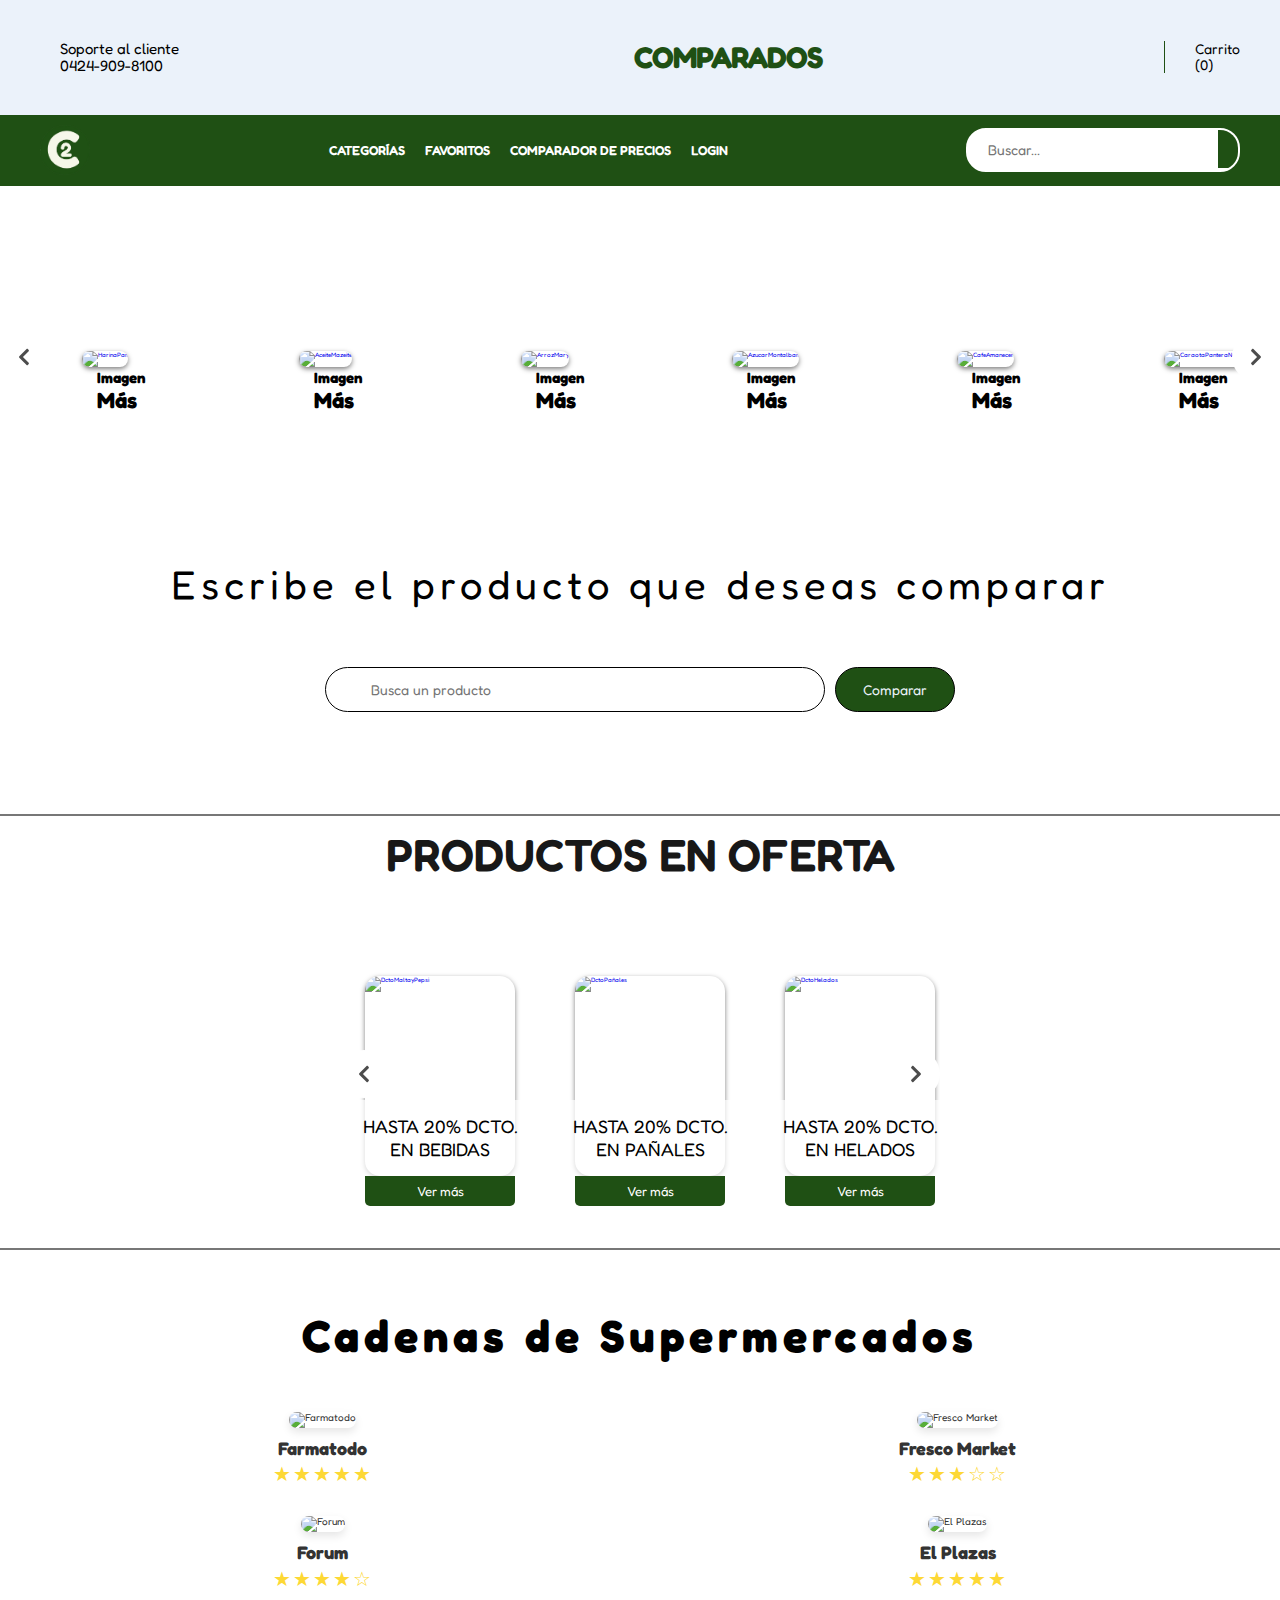
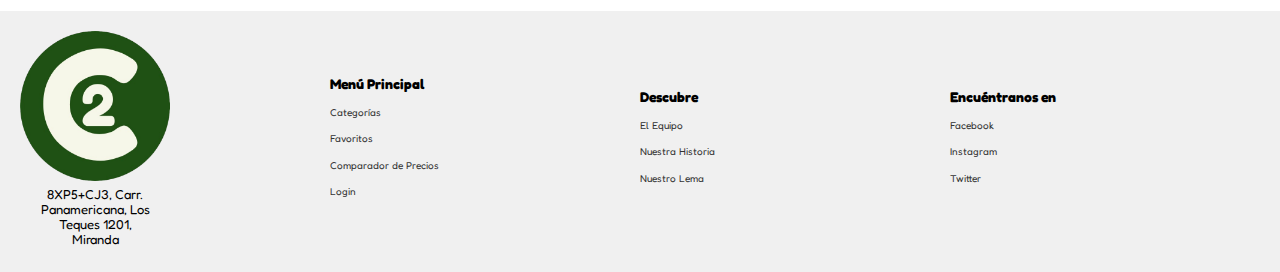
==== index.html @ 95de7a59 "Logo Url" ====
<!DOCTYPE html>
<html lang="es">
<head>
    <meta charset="UTF-8">
    <meta http-equiv="X-UA-Compatible" content="IE=edge">
    <meta name="viewport" content="width=device-width, initial-scale=1.0">
    <link rel="shortcut icon" href="./src/img/CLogo.png" type="image/x-icon">
    <link rel="stylesheet" href="./src/css/normalize.css">
    <link rel="stylesheet" href="./src/css/styles1.css">
    <title>COMPARADOS</title>
</head>
<body>
  <header>
    <div class="container-hero">
        <div class="container hero">
            <div class="customer-support">
                <i class="fa-solid fa-headset"></i>
                <div class="content-customer-support">
                    <span class="text">Soporte al cliente</span>
                    <span class="number">0424-909-8100</span>
                </div>
            </div>
            <div class="container-logo">
            <!--<figure class="container-logo">
                    <figure class="logo_container">
                        <a href="#">
                            <img class="logo" src="../img/CLogo.png" alt="Logo comparados">
                        </a> -->
                <h1 class="logo"><a href="./index.html">COMPARADOS</a></h1>
            </div>
            <div class="container-user">
                <i class="fa-solid fa-user"></i>
                <i class="fa-solid fa-basket-shopping"></i>
                <div class="content-shopping-cart">
                    <span class="text">Carrito</span>
                    <span class="number">(0)</span>
                </div>

            </div>
        </div>
    </div>

    <div class="container-navbar">
        <nav class="navbar container">
            <i class="fa-solid fa-bars"></i>
            <figure class="container-logo">
                <a href="#">
                    <img class="logo" src="./src/img/CLogo.png" alt="Logo comparados">
                </a>
            </figure>
            <ul class="menu">
                
                <li><a href="#">Categorías</a></li>
                <li><a href="#">Favoritos</a></li>
                <li><a href="./src/html/comparar.html">Comparador de Precios</a></li>
                <li><a href="./src/html/form.html">Login</a></li>
            </ul>

            <form class="search-form">
                <input type="search" placeholder="Buscar..." />
                <button class="btn-search">
                    <i class="fa-solid fa-magnifying-glass"></i>
                </button>
            </form>
        </nav>
    </div>
  </header>
  <!--CARRUSEL-->
  <section class="banner">
    <div class="carousel">
        <br>
            <br>
            <br>
        <div class="carrusel-list" id="carrusel-list">
            <button class="carrusel-arrow carrusel-prev" id="button-prev" data-button="button-prev"
                onclick="app.processingButton(event)">
                <svg aria-hidden="true" focusable="false" data-prefix="fas" data-icon="chevron-left"
                    class="svg-inline--fa fa-chevron-left fa-w-10" role="img" xmlns="http://www.w3.org/2000/svg"
                    viewBox="0 0 320 512">
                    <path fill="currentColor"
                        d="M34.52 239.03L228.87 44.69c9.37-9.37 24.57-9.37 33.94 0l22.67 22.67c9.36 9.36 9.37 24.52.04 33.9L131.49 256l154.02 154.75c9.34 9.38 9.32 24.54-.04 33.9l-22.67 22.67c-9.37 9.37-24.57 9.37-33.94 0L34.52 272.97c-9.37-9.37-9.37-24.57 0-33.94z">
                    </path>
                </svg>
            </button>
            <div class="carrusel-track" id="track">
<!--1-->
                <div class="carrusel">
                    <div>
                        <a href="/">
                            <h4><small> Imagen</small>Más</h4>
                            <picture>
                                <img class="Imagen" src="./src/img/HarinaPan.png" alt="HarinaPan">
                            </picture>
                        </a>
                    </div>
                </div>
<!--2-->
                <div class="carrusel">
                    <div>
                        <a href="/">
                            <h4><small> Imagen</small>Más</h4>
                            <picture>
                                <img class="Imagen" src="/src/img/AceiteMazeite.jpg" alt="AceiteMazeite">
                            </picture>
                        </a>
                    </div>
                </div>
<!--3-->
                <div class="carrusel">
                    <div>
                        <a href="/">
                            <h4><small> Imagen</small>Más</h4>
                            <picture>
                                <img class="Imagen" src="/src/img/ArrozMary.png" alt="ArrozMary">
                            </picture>
                        </a>
                    </div>
                </div>
<!--4-->                
                <div class="carrusel">
                    <div>
                        <a href="/">
                            <h4><small> Imagen</small>Más</h4>
                            <picture>
                                <img class="Imagen" src="/src/img/AzucarMontalban.png" alt="AzucarMontalban">
                            </picture>
                        </a>
                    </div>
                </div>
<!--5-->                
                <div class="carrusel">
                    <div>
                        <a href="/">
                            <h4><small> Imagen</small>Más</h4>
                            <picture>
                                <img class="Imagen" src="/src/img/AzucarMontalban.png" alt="CafeAmanecer">
                            </picture>
                        </a>
                    </div>
                </div>
<!--6-->                
                <div class="carrusel">
                    <div>
                        <a href="/">
                            <h4><small> Imagen</small>Más</h4>
                            <picture>
                                <img class="Imagen" src="/src/img/CaraotaPanteraNegra.jpg" alt="CaraotaPanteraNegra">
                            </picture>
                        </a>
                    </div>
                </div>
<!--7-->                
                <div class="carrusel">
                    <div>
                        <a href="/">
                            <h4><small> Imagen</small>Más</h4>
                            <picture>
                                <img class="Imagen" src="/src/img/DiablitosUnderwood.jpg" alt="DiablitosUnderwood">
                            </picture>
                        </a>
                    </div>
                </div>
<!--8-->                
                <div class="carrusel">
                    <div>
                        <a href="/">
                            <h4><small> Imagen</small>Más</h4>
                            <picture>
                                <img class="Imagen" src="/src/img/HarinaTrigoMary.png" alt="HarinaTrigoMary">
                            </picture>
                        </a>
                    </div>
                </div>
<!--9-->                
                <div class="carrusel">
                    <div>
                        <a href="/">
                            <h4><small> Imagen</small>Más</h4>
                            <picture>
                                <img class="Imagen" src="/src/img/JamonEndPlumrose.jpg" alt="JamonEndPlumrose">
                            </picture>
                        </a>
                    </div>
                </div>
<!--10-->                
                <div class="carrusel">
                    <div>
                        <a href="/">
                            <h4><small> Imagen</small>Más</h4>
                            <picture>
                                <img class="Imagen" src="/src/img/KetchupPampero.jpg" alt="KetchupPampero">
                            </picture>
                        </a>
                    </div>
                </div>
<!--11-->                
                <div class="carrusel">
                    <div>
                        <a href="/">
                            <h4><small> Imagen</small>Más</h4>
                            <picture>
                                <img class="Imagen" src="/src/img/MargarinaMavesa.jpg" alt="MargarinaMavesa">
                            </picture>
                        </a>
                    </div>
                </div>
<!--12-->                
                <div class="carrusel">
                    <div>
                        <a href="/">
                            <h4><small> Imagen</small>Más</h4>
                            <picture>
                                <img class="Imagen" src="/src/img/MayonesaKraft.jpg" alt="MayonesaKraft">
                            </picture>
                        </a>
                    </div>
                </div>
<!--13-->                
                <div class="carrusel">
                    <div>
                        <a href="/">
                            <h4><small> Imagen</small>Más</h4>
                            <picture>
                                <img class="Imagen" src="/src/img/MayonesaMavesa.jpg" alt="MayonesaMavesa">
                            </picture>
                        </a>
                    </div>
                </div>
<!--14-->                
                <div class="carrusel">
                    <div>
                        <a href="/">
                            <h4><small> Imagen</small>Más</h4>
                            <picture>
                                <img class="Imagen" src="/src/img/PastaMaryPluma.jpg" alt="PastaMaryPluma">
                            </picture>
                        </a>
                    </div>
                </div>
<!--15-->                
                <div class="carrusel">
                    <div>
                        <a href="/">
                            <h4><small> Imagen</small>Más</h4>
                            <picture>
                                <img class="Imagen" src="/src/img/PastaMaryVermicelli.jpg" alt="PastaMaryVermicelli">
                            </picture>
                        </a>
                    </div>
                </div>
<!--16-->                
                <div class="carrusel">
                    <div>
                        <a href="/">
                            <h4><small> Imagen</small>Más</h4>
                            <picture>
                                <img class="Imagen" src="/src/img/Rikesa.jpg" alt="Rikesa">
                            </picture>
                        </a>
                    </div>
                </div>
<!--17-->                
                <div class="carrusel">
                    <div>
                        <a href="/">
                            <h4><small> Imagen</small>Más</h4>
                            <picture>
                                <img class="Imagen" src="/src/img/VinagreHeinz.jpg" alt="VinagreHeinz">
                            </picture>
                        </a>
                    </div>
                </div>

            </div>
            <button class="carrusel-arrow carrusel-next" id="button-next" data-button="button-next"
                onclick="app.processingButton(event)">
                <svg aria-hidden="true" focusable="false" data-prefix="fas" data-icon="chevron-right"
                    class="svg-inline--fa fa-chevron-right fa-w-10" role="img" xmlns="http://www.w3.org/2000/svg"
                    viewBox="0 0 320 512">
                    <path fill="currentColor"
                        d="M285.476 272.971L91.132 467.314c-9.373 9.373-24.569 9.373-33.941 0l-22.667-22.667c-9.357-9.357-9.375-24.522-.04-33.901L188.505 256 34.484 101.255c-9.335-9.379-9.317-24.544.04-33.901l22.667-22.667c9.373-9.373 24.569-9.373 33.941 0L285.475 239.03c9.373 9.372 9.373 24.568.001 33.941z">
                    </path>
                </svg>
            </button>
            
            
        </div>

    </div>
  </section>
<!--CARRUSEL-->


<!-- Buscador  -->
<section class="buscador_container">
    <h1 class="buscador_titulo">Escribe el producto que deseas comparar</h1>
    <form id="buscador" class="buscador_form" action="">
        <div class="buscador">
            <i class="fa-solid fa-magnifying-glass"></i>
            <input class="buscador_input" type="text" placeholder="Busca un producto">
        </div>
        <input class="buscador_input submit" type="submit" value="Comparar">
    </form>
</section>
<!-- Fin Buscador -->
<br>
<br>
<br>
<section>
    <div class="section-divider"></div>
</section>
<!--Carrusel de Ofertas-->
<section class="ofertas">
    <h2 class="ofertas-title">Productos en oferta</h2>
    <div class="carousel-ofertas">
        <div class="carrusel-list2" id="carrusel-list2">
            <button class="carrusel-arrow carrusel-prev" id="button-prev" data-button="button-prev"
                onclick="app.processingButton2(event)">
                <svg aria-hidden="true" focusable="false" data-prefix="fas" data-icon="chevron-left"
                    class="svg-inline--fa fa-chevron-left fa-w-10" role="img" xmlns="http://www.w3.org/2000/svg"
                    viewBox="0 0 320 512">
                    <path fill="currentColor"
                        d="M34.52 239.03L228.87 44.69c9.37-9.37 24.57-9.37 33.94 0l22.67 22.67c9.36 9.36 9.37 24.52.04 33.9L131.49 256l154.02 154.75c9.34 9.38 9.32 24.54-.04 33.9l-22.67 22.67c-9.37 9.37-24.57 9.37-33.94 0L34.52 272.97c-9.37-9.37-9.37-24.57 0-33.94z">
                    </path>
                </svg>
            </button>
            <div class="carrusel-track2" id="track2">
<!--1--> 
               <div class="carrusel2">
                <div>
                    <a href="/">
                        <picture>
                            <img class="Imagen" src="/src/img/descuentos/DctoMaltayPepsi.jpg" alt="DctoMaltayPepsi">
                            <div class="ofertas-info">
                                <p class="ofertas-discount">HASTA 20% DCTO. EN BEBIDAS</p>
                                <a href="#" class="ofertas-button">Ver más</a>
                            </div>
                        </picture>
                    </a>
                </div>
            </div>
            
        
<!--2--> 
               <div class="carrusel2">
                <div>
                    <a href="/">
                        <picture>
                            <img class="Imagen" src="/src/img/descuentos/DctoPañales.jpg" alt="DctoPañales">
                            <div class="ofertas-info">
                                <p class="ofertas-discount">HASTA 20% DCTO. EN PAÑALES</p>
                                <a href="#" class="ofertas-button">Ver más</a>
                            </div>
                        </picture>
                    </a>
                </div>
               </div>
<!--3-->  
              <div class="carrusel2">
                <div>
                    <a href="/">
                        <picture>
                            <img class="Imagen" src="/src/img/descuentos/DctoHelados.jpg" alt="DctoHelados">
                            <div class="ofertas-info">
                                <p class="ofertas-discount">HASTA 20% DCTO. EN HELADOS</p>
                                <a href="#" class="ofertas-button">Ver más</a>
                            </div>
                        </picture>
                    </a>
                </div>
              </div>
<!--4-->               
             <div class="carrusel2">
                <div>
                    <a href="/">
                        <picture>
                            <img class="Imagen" src="/src/img/descuentos/DctoSnaks.jpg" alt="DctoSnaks">
                            <div class="ofertas-info">
                                <p class="ofertas-discount">HASTA 20% DCTO. EN SNAKS</p>
                                <a href="#" class="ofertas-button">Ver más</a>
                            </div>    
                        </picture>
                    </a>
                </div>
            </div>
<!--5-->
            <div class="carrusel2">
                <div>
                    <a href="/">
                        <picture>
                            <img class="Imagen" src="/src/img/descuentos/Dcto.Nestea.jpg" alt="DctoNestea">
                            <div class="ofertas-info">
                                <p class="ofertas-discount">HASTA 20% DCTO. EN NESTEA</p>
                                <a href="#" class="ofertas-button">Ver más</a>
                            </div>
                        </picture>
                    </a>
                </div>
              </div>
          </div>
          <button class="carrusel-arrow carrusel-next" id="button-next" data-button="button-next"
                onclick="app.processingButton2(event)">
                <svg aria-hidden="true" focusable="false" data-prefix="fas" data-icon="chevron-right"
                    class="svg-inline--fa fa-chevron-right fa-w-10" role="img" xmlns="http://www.w3.org/2000/svg"
                    viewBox="0 0 320 512">
                    <path fill="currentColor"
                        d="M285.476 272.971L91.132 467.314c-9.373 9.373-24.569 9.373-33.941 0l-22.667-22.667c-9.357-9.357-9.375-24.522-.04-33.901L188.505 256 34.484 101.255c-9.335-9.379-9.317-24.544.04-33.901l22.667-22.667c9.373-9.373 24.569-9.373 33.941 0L285.475 239.03c9.373 9.372 9.373 24.568.001 33.941z">
                    </path>
                </svg>
            </button>
        </div>
    </div>
    
</section>
<section>
    <div class="section-divider2"></div>
</section>
<!--Cadena de Supermercados-->
<section class="supermercados">
    <h2>Cadenas de Supermercados</h2>
    <div class="market-container">
        <!-- Farmatodo -->
        <button class="market-button">
            <img src="/src/img/supermercados/farmatodo.png" alt="Farmatodo" class="market-image">
            <div class="market-name">Farmatodo</div>
            <div class="market-rating">
                <span class="star">&#9733;</span>
                <span class="star">&#9733;</span>
                <span class="star">&#9733;</span>
                <span class="star">&#9733;</span>
                <span class="star">&#9733;</span>
            </div>
        </button>

        <!-- Fresco Market -->
        <button class="market-button">
            <img src="/src/img/supermercados/FrescoMarket.png" alt="Fresco Market" class="market-image">
            <div class="market-name">Fresco Market</div>
            <div class="market-rating">
                <span class="star">&#9733;</span>
                <span class="star">&#9733;</span>
                <span class="star">&#9733;</span>
                <span class="star">&#9734;</span>
                <span class="star">&#9734;</span>
            </div>
        </button>

        <!-- Forum -->
        <button class="market-button">
            <img src="/src/img/supermercados/forum.png" alt="Forum" class="market-image">
            <div class="market-name">Forum</div>
            <div class="market-rating">
                <span class="star">&#9733;</span>
                <span class="star">&#9733;</span>
                <span class="star">&#9733;</span>
                <span class="star">&#9733;</span>
                <span class="star">&#9734;</span>
            </div>
        </button>

        <!-- El Plazas -->
        <button class="market-button">
            <img src="/src/img/supermercados/Plazas.png" alt="El Plazas" class="market-image">
            <div class="market-name">El Plazas</div>
            <div class="market-rating">
                <span class="star">&#9733;</span>
                <span class="star">&#9733;</span>
                <span class="star">&#9733;</span>
                <span class="star">&#9733;</span>
                <span class="star">&#9733;</span>
            </div>
        </button>
    </div>
</section>
<!--Footer-->
<footer>
    <div class="footer-left">
        <figure class="container-logo-footer">
            <a href="#">
                <img class="logo-footer" src="/src/img/CLogo.png" alt="comparados">
                <p>8XP5+CJ3, Carr. Panamericana, Los Teques 1201, Miranda</p>
            </a>
        </figure>
    </div>
    <div class="footer-center">
        <h3>Menú Principal</h3>
        <button>Categorías</button>
        <button>Favoritos</button>
        <button>Comparador de Precios</button>
        <button>Login</button>
    </div>
    <div class="footer-center">
        <h3>Descubre</h3>
        <button>El Equipo</button>
        <button>Nuestra Historia</button>
        <button>Nuestro Lema</button>
    </div>
    <div class="footer-right">
        <h3>Encuéntranos en</h3>
        <button>Facebook</button>
        <button>Instagram</button>
        <button>Twitter</button>
    </div>
</footer>

  <script src="https://kit.fontawesome.com/b7897c31ae.js" crossorigin="anonymous"></script>

  <script src="./src/js/script.js"></script>
  <script src="./src/js/script2.js"></script>
</body>
</html>
---- src/css/styles1.css ----
@import url('https://fonts.googleapis.com/css2?family=Fredoka:wght@300;400;500;700&display=swap');

:root{
    --green-principal:#1F5014;
    --warm-grey:#ebf2fa;
    --cobalt-blue:#05668d;
    --cerulean-blue:#427aa1;
    --white:#ffffff;
    --black:#000000;
}

html{
    font-size: 62.5%;
    font-family: 'Fredoka', sans-serif;
}
/* Utilidades */

*{
    margin: 0;
    padding: 0;
    box-sizing: border-box;
}

.container{
    max-width: 120rem;
    margin: 0 auto;
}
/*HEADER*/

.container-hero{
    background-color: #ebf2fa;
}

.hero{
    display: flex;
    justify-content: space-between;
    align-items: center;
    padding: 2rem 0;
}

.customer-support{
   display: flex; 
   align-items: center;
   gap: 2rem;
}

.customer-support i{ 
    font-size: 3.3rem;
}

.content-customer-support{
    display: flex;
    flex-direction: column;
    font-size: 1.5rem;
}

/*.container-logo{
    display: flex;
    align-items: center;
    gap: .5rem;
}

.container-logo i{
    font-size: 3rem;
}
.container-logo{
    width: 50px;
    height: auto;
    align-items: center;
    gap: .5rem;
}
.logo{
    width: 100%;
    font-size: 3rem;
}
*/
.container-logo h1 a{
    text-decoration: none;
    color: #1F5014;
    font-size: 3rem;
    text-transform: uppercase;
    letter-spacing: -1px;
    margin: 0;
}

.container-user{
    display: flex;
    gap: 1rem;
    cursor: pointer;
}

.container-user .fa-user{
    font-size: 3rem;
    color: #1F5014;
    padding-right: 2.5rem;
    border-right: 1px solid #1F5014;
}

.container-user .fa-basket-shopping{
    font-size: 3rem;
    color: #1F5014;
    padding-left: 1rem;
}

.content-shopping-cart{
    display: flex;
    flex-direction: column;
    font-size: 1.4rem;
}

.container-navbar{
    background-color: #1F5014;
}
.container-logo{
    width: 50px;
    height: auto;
    display: flex;
    align-items: center;
    justify-content: center;
    gap: .5rem;
}
.logo{
    width: 100%;
    font-size: 3rem;
} 
.navbar{
    display: flex;
    justify-content: space-between;
    align-items: center;
    padding: 1rem 0;
}

.navbar .fa-bars{
    display: none;
}

.menu{
    display: flex;
    gap: 2rem;
}

.menu li{
    list-style: none;
}

.menu a{
    text-decoration: none;
    font-size: 1.3rem;
    color: #ffffff;
    font-weight: 600;
    text-transform: uppercase;
    position: relative;
}

.menu a::after{
    content: "";
    width: 1.5rem;
    height: 1px;
    background-color: #ffffff;
    position: absolute;
    bottom: -3px;
    left: 50%;
    transform: translate(-50%,50%);
    opacity: 0;
    transition: all .3s ease;
}

.menu a:hover::after{
    opacity: 1;
}

.menu a:hover{
    color: #000000;
}

.search-form{
    position: relative;
    display: flex;
    align-items: center;
    border: 2px solid #ffffff;
    border-radius: 2rem;
    background-color: #ffffff;
    height: 4.4rem;
    overflow: hidden;
}

.search-form input{
    outline: none;
    font-family: inherit;
    border: none;
    width: 25rem;
    font-size: 1.4rem;
    padding: 0 2rem;
    color: #777 ;
    cursor: pointer;
}

.search-form input::-webkit-search-cancel-button{
    appearance: none;
}

.search-form .btn-search{
    border: none;
    background-color: #1F5014;
    display: flex;
    align-items: center;
    justify-content: center;
    height: 100%;
    padding: 1rem;
}

.btn-search i{
    font-size: 2rem;
    color: #ffffff;
}

body{
    margin: 0;
    font-family: 'Fredoka', sans-serif;
    font-size: 62.5%; 
}

h4, h2, small, a{
    margin: 0;
    padding: 0;
}

a{
    text-decoration: none;
}
/*CARRUSEL1*/

.carousel{
    width: 100%;
    margin: 0px 0px;
}


/*
.carousel h2{
    font-size: 45px;
    line-height: 38px;
    padding-bottom: 50px;
    opacity: .9;
    text-transform: uppercase;
    font-weight: 600;
    text-align: center;
    color: #000000;
}*/

.carrusel-list{
    position: relative;
    display: flex;
    align-items: center;
    width: fit-content;
    height: 304px;
    padding: 10px 0px;
    margin: 0 auto;
    width: 100%;
    overflow: hidden;
}

.carrusel-track{
    position: relative;
    top: 0;
    left: 0;
    display: flex;
    justify-content: center;
    transition: .5s ease-in-out;
}

.carrusel{
    display: flex;
    flex-direction: column;
    align-items: center;
    justify-content: center;
    position: relative;
    width: 210px;
    padding: 0 18px;
    float: left;
    box-sizing: border-box;
    display: flex;
    height: 100%;
    margin-right: 10px
}

.carrusel h4{
    position: absolute;
    z-index: 1;
    font-size: 22px;
    line-height: 23px;
    color: #000000;
    padding: 15px;
}

.carrusel h4 small{
    font-size: 15px;
    display: block;
}

.carrusel a img{
    object-fit: cover;
    height: 200px;
    width: 150px;
    border-radius: 15px;
    box-shadow: 0 2px 5px 0 rgba(0, 0, 0, 0.5);
    transition: .3s ease-in-out;
}

/* @media (min-width:768px) {
    .carrusel {
        width: 250px;
        margin-right: 5px;
    }
    .carrusel a img {
        width: 180px;

    }
} */

.carrusel-arrow{
    border-radius: 30px;
    background-color: #ffffff;
    position: absolute;
    z-index: 4;
    width: 48px;
    height: 48px;
    text-align: center;
    border: 0;
    cursor: pointer;
}

.carrusel-arrow:focus{
    outline: 0;
}

.carrusel-arrow svg{
    width: 12px;
    height: 100%;
    color: rgba(0, 0, 0, 0.7);
}

.carrusel-prev{
    left: 0px;
}

.carrusel-next{
    right: 0px;
}

/* Buscador */

.buscador_container{
    margin-top: 10px;
    text-align: center;
    padding-bottom: 60px;
}
.buscador{
    width: 500px;
    height: 45px;
    border: 1px solid black;
    border-radius: 30px;
    display: flex;
    align-items: center;
    gap: 10px;
}
.buscador .fa-magnifying-glass{
    width: 7%;
    padding-left: 10px;
    font-size: 1.5rem;
    color: #000000;
}
/*.btn-search i{
    font-size: 2rem;
    color: #ffffff;
}*/
.buscador_titulo{
    font-size: 4rem;
    margin: 0;
    padding-top: 40px;
    letter-spacing: 5px;
    font-weight: 400;
}
.buscador_form{
    margin-top: 60px;
    width: 100%;
    height: auto;
    border: none;
    display: flex;
    justify-content: center;
    align-items: center;
    gap: 10px;
}
.buscador_input{
    width: 80%;
    height: 30px;
    border: none;
    background-color: transparent;
    font-size: 1.4rem;
    outline: none;
}
.submit{
    border: 1px solid black;
    height: 45px;
    width: 120px;
    border-radius: 30px;
    font-size: 1.4rem;
    cursor: pointer;
    background-color: var(--green-principal);
    color: var(--warm-grey);
}

.section-divider{
    border-top: 2px solid #777;
    margin: 20px 0;
}

/*CARRUSEL 2*/


.ofertas{
    width: 100%;
    margin: 0px 0px;
}

/* @media (min-width:768px) {

    .carousel-ofertas{
        margin: 0px 0px;
    }
} */

.ofertas-title{
    font-size: 45px;
    line-height: 38px;
    padding-bottom: 50px;
    opacity: .9;
    text-transform: uppercase;
    font-weight: 600;
    text-align: center;
    color: #000000;
}

.carrusel-list2{
    position: relative;
    display: flex;
    align-items: center;
    width: fit-content;
    height: 304px;
    padding: 10px 0px;
    margin: 0 auto;
    max-width: 600px;
    overflow: hidden;
    transition:  .3s ease-in-out;
}

.carrusel-track2{
    position: relative;
    top: 0;
    left: 0;
    display: flex;
    justify-content: center;
    transition:  0.3s ease-in-out;
}

.carrusel2{
    display: flex;
    flex-direction: column;
    align-items: center;
    justify-content: center;
    position: relative;
    width: 210px;
    padding: 0 18px;
    float: left;
    box-sizing: border-box;
    display: flex;
    height: auto;
    margin-right: 10px;
    max-width: 200px;
}

.carrusel2 a img{
    display: flex ;
    object-fit: cover;
    height: 200px;
    width: 150px;
    border-radius: 15px;
    box-shadow: 0 2px 5px 0 rgba(0, 0, 0, 0.5);
    transition: .3s ease-in-out;
}

.carrusel2 p {
    position: absolute;
    bottom: 0;
    left: 0;
    width: 100%;
    text-align: center; 
    font-size: 1.8rem;
    line-height: 23px;
    color: #000000;
    padding: 15px;
    margin: 0; 
    background: rgba(255, 255, 255, 0.7); 
}
/*
.carrusel2 p{
    position:relative;
    z-index: 1;
    font-size: 1.8rem;
    line-height: 23px;
    color: #000000;
    padding: 15px;
}*/

/* @media (min-width:768px) {
    .carrusel2 {
        width: 250px;
        margin-right: 5px;
    }
    .carrusel a img {
        width: 180px;

    }
} */

.carrusel-arrow{
    border-radius: 30px;
    background-color: #ffffff;
    position: absolute;
    z-index: 4;
    width: 48px;
    height: 48px;
    text-align: center;
    border: 0;
    cursor: pointer;
}

.carrusel-arrow:focus{
    outline: 0;
}

.carrusel-arrow svg{
    width: 12px;
    height: 100%;
    color: rgba(0, 0, 0, 0.7);
}


.carrusel2 picture {
    position: relative;
}

.ofertas-info {
    position: absolute;
    bottom: 0;
    left: 0;
    width: 100%;
    background-color: rgba(255, 255, 255, 0.8); 
}

.ofertas-discount {
    margin: 0;
    padding: 10px;
}

.carrusel2 a.ofertas-button {
    position: absolute;
    bottom: -30px;
    left: 50%;
    transform: translateX(-50%);
    height: 20px;
    width: 150px;
    text-align: center;
    display:flex;
    align-items: center;
    justify-content: center;
    padding: 15px 20px;
    background-color: #1F5014;
    color: #ffffff;
    text-decoration: none;
    border-radius: 0 0 5px 5px;
    transition: 0.3s ease-in-out;
    margin-top: 20px;
    font-size: 1.3rem;
}

.carrusel2 a.ofertas-button:hover {
    background-color: #1F5014;
}
.carousel-ofertas {
    width: 100%; 
    overflow: hidden;
}

.carrusel-prev{
    left: 0px;
}

.carrusel-next{
    right: 0px;
}

.section-divider2{
    border-top: 2px solid #777;
    margin: 20px 0;
}

/*Cadena de Supermercados*/

.supermercados {
    text-align: center;
    padding: 20px;
    font-size: 3rem;
    margin: 0;
    padding-top: 40px;
    letter-spacing: 5px;
    font-weight: 400;
}

.market-container {
    display: grid;
    grid-template-columns: repeat(2, 1fr);
    /*flex-wrap: wrap;*/
    justify-content: center;
    gap: 30px;
    margin-top: 50px;
}

.market-button {
    background: none;
    border: none;
    cursor: pointer;
    padding: 0;
    margin: 0;
}

.market-image {
    width: 180px;
    height: 180px;
    object-fit: cover;
    border-radius: 10px;
    box-shadow: 0 4px 8px rgba(0, 0, 0, 0.1);
}

.market-name {
    margin-top: 10px;
    font-size: 1.8rem;
    font-weight: bold;
}

.market-rating {
    display: flex;
    align-items: center;
    justify-content: center;
    margin-top: 5px;
}

.star {
    color: #fdd835;
    margin-right: 2px;
    font-size: 20px;
}
/* Footer */
footer {
    display: flex;
    justify-content:center;
    align-items: center;
    padding: 20px;
    background-color: #f0f0f0;
}

.footer-left img{
    max-width: 100%;
    height: auto;
}
.logo-footer{
    width: 150px;
    height: auto;
}

.footer-left, .footer-center, .footer-right {
    width: 25%;
}

.container-logo-footer{
    width: 150px;
    height: auto;
    display: flex;
    align-items: center;
    justify-content: center;
    gap: .5rem;
}

.container-logo-footer p{
    font-size: 1.3rem;
    color: #000000;
    padding: 5px 15px;
    text-align: center;
}

.footer-center h3, .footer-right h3 {
    margin-bottom: 10px;
    font-size: 1.4rem;
}

button {
    display: block;
    margin-bottom: 5px;
    background-color: transparent;
    border: transparent; 
    padding: 5px 0px; 
    color: #333; 
    font-size: 1rem;
}
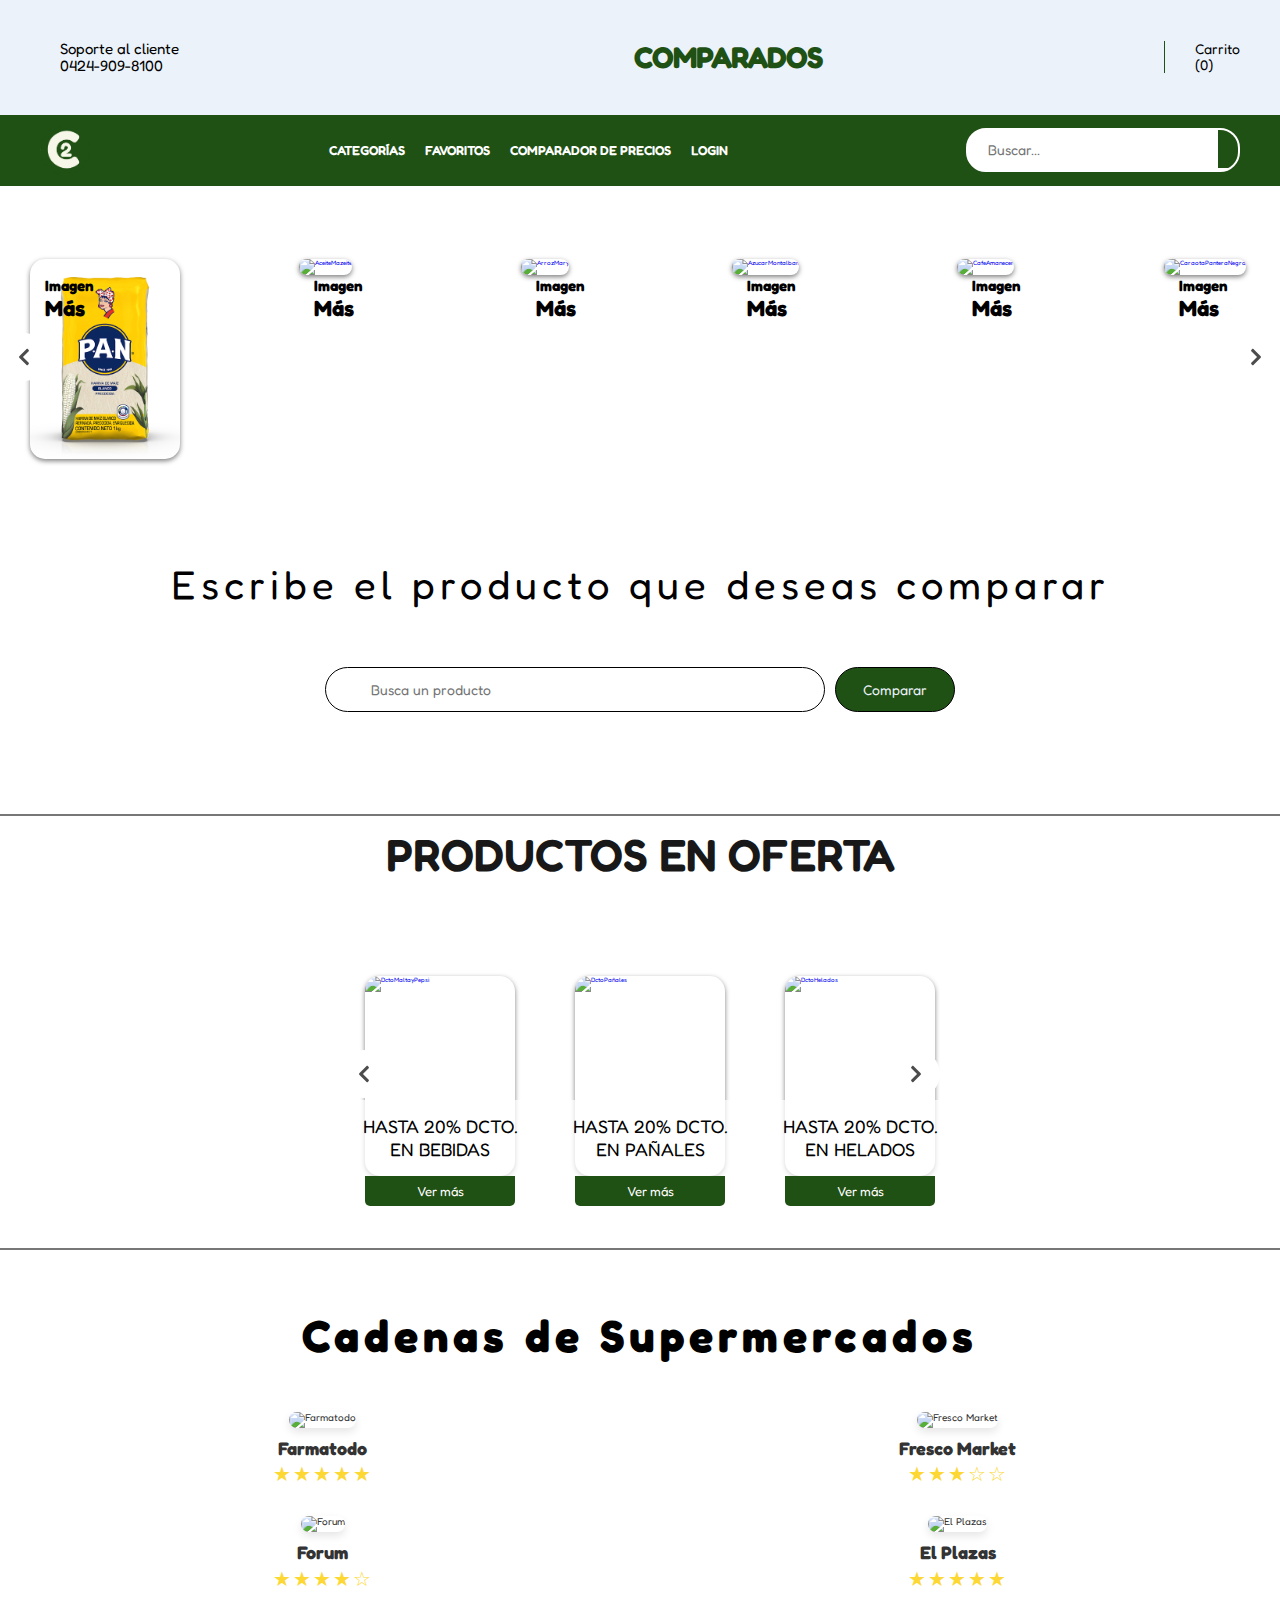
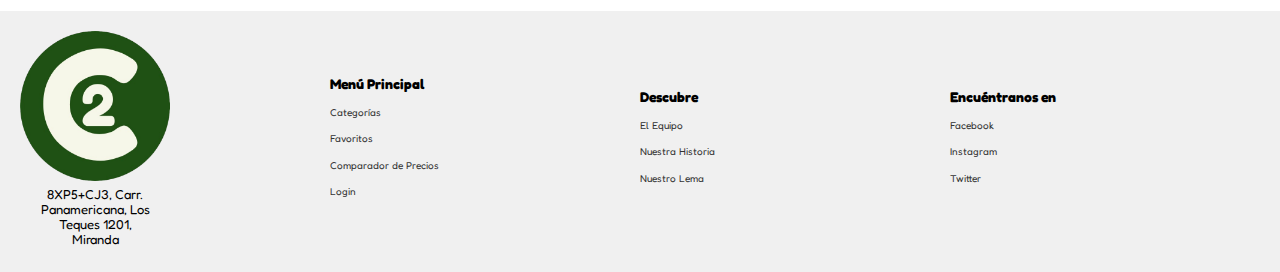
==== commit 4f3814f7: "cambio de URL  en index harina pan" ====
--- a/index.html
+++ b/index.html
@@ -89,7 +89,7 @@
                         <a href="/">
                             <h4><small> Imagen</small>Más</h4>
                             <picture>
-                                <img class="Imagen" src="./src/img/HarinaPan.png" alt="HarinaPan">
+                                <img class="Imagen" src="src/img/productos/farmatodo/harinaPan.png" alt="HarinaPan">
                             </picture>
                         </a>
                     </div>
@@ -100,7 +100,7 @@
                         <a href="/">
                             <h4><small> Imagen</small>Más</h4>
                             <picture>
-                                <img class="Imagen" src="/src/img/AceiteMazeite.jpg" alt="AceiteMazeite">
+                                <img class="Imagen" src="./src/img/AceiteMazeite.jpg" alt="AceiteMazeite">
                             </picture>
                         </a>
                     </div>
@@ -111,7 +111,7 @@
                         <a href="/">
                             <h4><small> Imagen</small>Más</h4>
                             <picture>
-                                <img class="Imagen" src="/src/img/ArrozMary.png" alt="ArrozMary">
+                                <img class="Imagen" src="./src/img/ArrozMary.png" alt="ArrozMary">
                             </picture>
                         </a>
                     </div>
@@ -122,7 +122,7 @@
                         <a href="/">
                             <h4><small> Imagen</small>Más</h4>
                             <picture>
-                                <img class="Imagen" src="/src/img/AzucarMontalban.png" alt="AzucarMontalban">
+                                <img class="Imagen" src="./src/img/AzucarMontalban.png" alt="AzucarMontalban">
                             </picture>
                         </a>
                     </div>
@@ -133,7 +133,7 @@
                         <a href="/">
                             <h4><small> Imagen</small>Más</h4>
                             <picture>
-                                <img class="Imagen" src="/src/img/AzucarMontalban.png" alt="CafeAmanecer">
+                                <img class="Imagen" src="./src/img/CafeAmanecer.png" alt="CafeAmanecer">
                             </picture>
                         </a>
                     </div>
@@ -144,7 +144,7 @@
                         <a href="/">
                             <h4><small> Imagen</small>Más</h4>
                             <picture>
-                                <img class="Imagen" src="/src/img/CaraotaPanteraNegra.jpg" alt="CaraotaPanteraNegra">
+                                <img class="Imagen" src="./src/img/CafeAmanecer.png" alt="CaraotaPanteraNegra">
                             </picture>
                         </a>
                     </div>
@@ -155,7 +155,7 @@
                         <a href="/">
                             <h4><small> Imagen</small>Más</h4>
                             <picture>
-                                <img class="Imagen" src="/src/img/DiablitosUnderwood.jpg" alt="DiablitosUnderwood">
+                                <img class="Imagen" src="./src/img/DiablitosUnderwood.jpg" alt="DiablitosUnderwood">
                             </picture>
                         </a>
                     </div>
@@ -166,7 +166,7 @@
                         <a href="/">
                             <h4><small> Imagen</small>Más</h4>
                             <picture>
-                                <img class="Imagen" src="/src/img/HarinaTrigoMary.png" alt="HarinaTrigoMary">
+                                <img class="Imagen" src="./src/img/HarinaTrigoMary.png" alt="HarinaTrigoMary">
                             </picture>
                         </a>
                     </div>
@@ -177,7 +177,7 @@
                         <a href="/">
                             <h4><small> Imagen</small>Más</h4>
                             <picture>
-                                <img class="Imagen" src="/src/img/JamonEndPlumrose.jpg" alt="JamonEndPlumrose">
+                                <img class="Imagen" src="./src/img/JamonEndPlumrose.jpg" alt="JamonEndPlumrose">
                             </picture>
                         </a>
                     </div>
@@ -188,7 +188,7 @@
                         <a href="/">
                             <h4><small> Imagen</small>Más</h4>
                             <picture>
-                                <img class="Imagen" src="/src/img/KetchupPampero.jpg" alt="KetchupPampero">
+                                <img class="Imagen" src="./src/img/KetchupPampero.jpg" alt="KetchupPampero">
                             </picture>
                         </a>
                     </div>
@@ -199,7 +199,7 @@
                         <a href="/">
                             <h4><small> Imagen</small>Más</h4>
                             <picture>
-                                <img class="Imagen" src="/src/img/MargarinaMavesa.jpg" alt="MargarinaMavesa">
+                                <img class="Imagen" src="./src/img/MargarinaMavesa.jpg" alt="MargarinaMavesa">
                             </picture>
                         </a>
                     </div>
@@ -210,7 +210,7 @@
                         <a href="/">
                             <h4><small> Imagen</small>Más</h4>
                             <picture>
-                                <img class="Imagen" src="/src/img/MayonesaKraft.jpg" alt="MayonesaKraft">
+                                <img class="Imagen" src="./src/img/MayonesaKraft.jpg" alt="MayonesaKraft">
                             </picture>
                         </a>
                     </div>
@@ -221,7 +221,7 @@
                         <a href="/">
                             <h4><small> Imagen</small>Más</h4>
                             <picture>
-                                <img class="Imagen" src="/src/img/MayonesaMavesa.jpg" alt="MayonesaMavesa">
+                                <img class="Imagen" src="./src/img/MayonesaMavesa.jpg" alt="MayonesaMavesa">
                             </picture>
                         </a>
                     </div>
@@ -232,7 +232,7 @@
                         <a href="/">
                             <h4><small> Imagen</small>Más</h4>
                             <picture>
-                                <img class="Imagen" src="/src/img/PastaMaryPluma.jpg" alt="PastaMaryPluma">
+                                <img class="Imagen" src="./src/img/PastaMaryPluma.jpg" alt="PastaMaryPluma">
                             </picture>
                         </a>
                     </div>
@@ -243,7 +243,7 @@
                         <a href="/">
                             <h4><small> Imagen</small>Más</h4>
                             <picture>
-                                <img class="Imagen" src="/src/img/PastaMaryVermicelli.jpg" alt="PastaMaryVermicelli">
+                                <img class="Imagen" src="./src/img/PastaMaryVermicelli.jpg" alt="PastaMaryVermicelli">
                             </picture>
                         </a>
                     </div>
@@ -254,7 +254,7 @@
                         <a href="/">
                             <h4><small> Imagen</small>Más</h4>
                             <picture>
-                                <img class="Imagen" src="/src/img/Rikesa.jpg" alt="Rikesa">
+                                <img class="Imagen" src="./src/img/Rikesa.jpg" alt="Rikesa">
                             </picture>
                         </a>
                     </div>
@@ -265,7 +265,7 @@
                         <a href="/">
                             <h4><small> Imagen</small>Más</h4>
                             <picture>
-                                <img class="Imagen" src="/src/img/VinagreHeinz.jpg" alt="VinagreHeinz">
+                                <img class="Imagen" src="src/img/AceiteMazeite.jpg" alt="VinagreHeinz">
                             </picture>
                         </a>
                     </div>
@@ -330,7 +330,7 @@
                 <div>
                     <a href="/">
                         <picture>
-                            <img class="Imagen" src="/src/img/descuentos/DctoMaltayPepsi.jpg" alt="DctoMaltayPepsi">
+                            <img class="Imagen" src="src/img/descuentos/DctoMaltayPepsi.jpg" alt="DctoMaltayPepsi">
                             <div class="ofertas-info">
                                 <p class="ofertas-discount">HASTA 20% DCTO. EN BEBIDAS</p>
                                 <a href="#" class="ofertas-button">Ver más</a>
@@ -346,7 +346,7 @@
                 <div>
                     <a href="/">
                         <picture>
-                            <img class="Imagen" src="/src/img/descuentos/DctoPañales.jpg" alt="DctoPañales">
+                            <img class="Imagen" src="src/img/descuentos/DctoPañales.jpg" alt="DctoPañales">
                             <div class="ofertas-info">
                                 <p class="ofertas-discount">HASTA 20% DCTO. EN PAÑALES</p>
                                 <a href="#" class="ofertas-button">Ver más</a>
@@ -360,7 +360,7 @@
                 <div>
                     <a href="/">
                         <picture>
-                            <img class="Imagen" src="/src/img/descuentos/DctoHelados.jpg" alt="DctoHelados">
+                            <img class="Imagen" src="src/img/descuentos/DctoHelados.jpg" alt="DctoHelados">
                             <div class="ofertas-info">
                                 <p class="ofertas-discount">HASTA 20% DCTO. EN HELADOS</p>
                                 <a href="#" class="ofertas-button">Ver más</a>
@@ -374,7 +374,7 @@
                 <div>
                     <a href="/">
                         <picture>
-                            <img class="Imagen" src="/src/img/descuentos/DctoSnaks.jpg" alt="DctoSnaks">
+                            <img class="Imagen" src="src/img/descuentos/DctoSnaks.jpg" alt="DctoSnaks">
                             <div class="ofertas-info">
                                 <p class="ofertas-discount">HASTA 20% DCTO. EN SNAKS</p>
                                 <a href="#" class="ofertas-button">Ver más</a>
@@ -388,7 +388,7 @@
                 <div>
                     <a href="/">
                         <picture>
-                            <img class="Imagen" src="/src/img/descuentos/Dcto.Nestea.jpg" alt="DctoNestea">
+                            <img class="Imagen" src="src/img/descuentos/Dcto.Nestea.jpg" alt="DctoNestea">
                             <div class="ofertas-info">
                                 <p class="ofertas-discount">HASTA 20% DCTO. EN NESTEA</p>
                                 <a href="#" class="ofertas-button">Ver más</a>
@@ -421,7 +421,7 @@
     <div class="market-container">
         <!-- Farmatodo -->
         <button class="market-button">
-            <img src="/src/img/supermercados/farmatodo.png" alt="Farmatodo" class="market-image">
+            <img src="../Comparados/src/img/supermercados/farmatodo.png" alt="Farmatodo" class="market-image">
             <div class="market-name">Farmatodo</div>
             <div class="market-rating">
                 <span class="star">&#9733;</span>
@@ -434,7 +434,7 @@
 
         <!-- Fresco Market -->
         <button class="market-button">
-            <img src="/src/img/supermercados/FrescoMarket.png" alt="Fresco Market" class="market-image">
+            <img src="../Comparados/src/img/supermercados/FrescoMarket.png" alt="Fresco Market" class="market-image">
             <div class="market-name">Fresco Market</div>
             <div class="market-rating">
                 <span class="star">&#9733;</span>
@@ -447,7 +447,7 @@
 
         <!-- Forum -->
         <button class="market-button">
-            <img src="/src/img/supermercados/forum.png" alt="Forum" class="market-image">
+            <img src="../Comparados/src/img/supermercados/forum.png" alt="Forum" class="market-image">
             <div class="market-name">Forum</div>
             <div class="market-rating">
                 <span class="star">&#9733;</span>
@@ -460,7 +460,7 @@
 
         <!-- El Plazas -->
         <button class="market-button">
-            <img src="/src/img/supermercados/Plazas.png" alt="El Plazas" class="market-image">
+            <img src="../Comparados/src/img/supermercados/Plazas.png" alt="El Plazas" class="market-image">
             <div class="market-name">El Plazas</div>
             <div class="market-rating">
                 <span class="star">&#9733;</span>
@@ -477,7 +477,7 @@
     <div class="footer-left">
         <figure class="container-logo-footer">
             <a href="#">
-                <img class="logo-footer" src="/src/img/CLogo.png" alt="comparados">
+                <img class="logo-footer" src="./src/img/CLogo.png" alt="comparados">
                 <p>8XP5+CJ3, Carr. Panamericana, Los Teques 1201, Miranda</p>
             </a>
         </figure>
@@ -508,4 +508,4 @@
   <script src="./src/js/script.js"></script>
   <script src="./src/js/script2.js"></script>
 </body>
-</html>+</html>
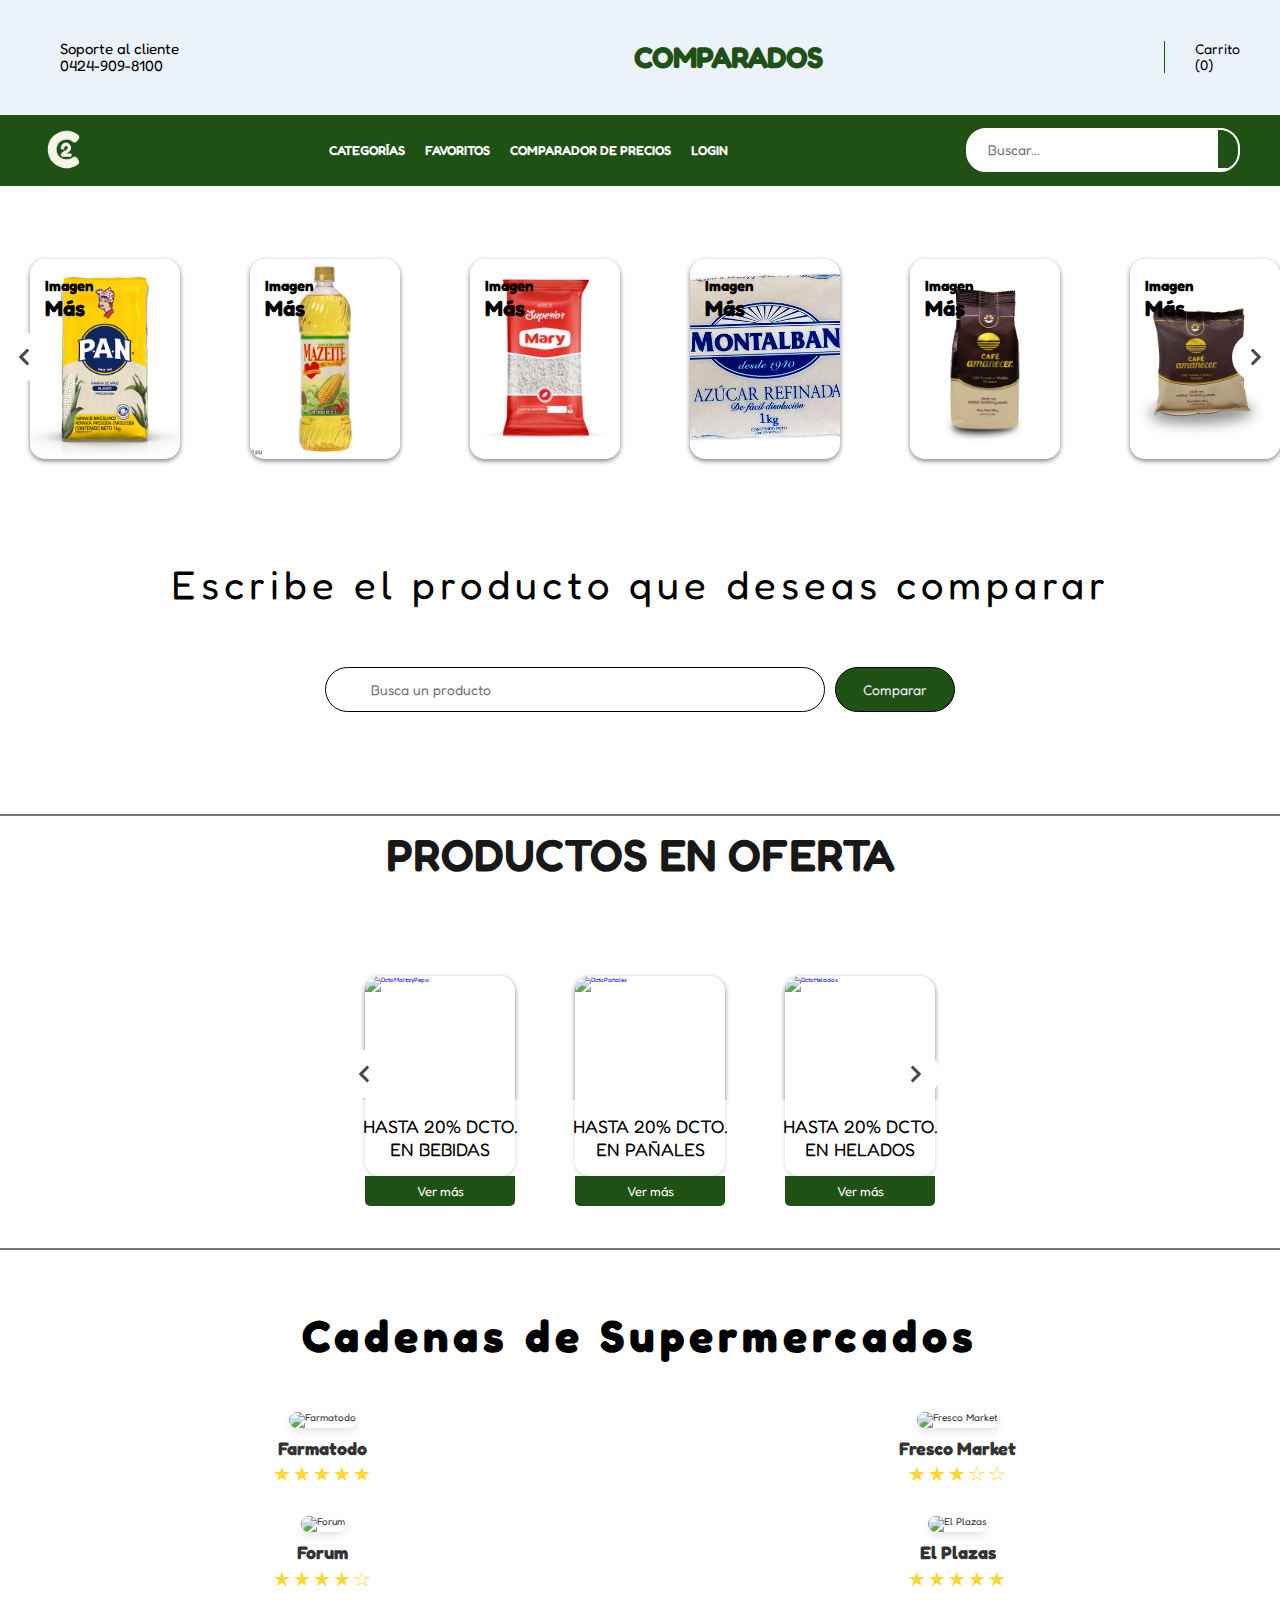
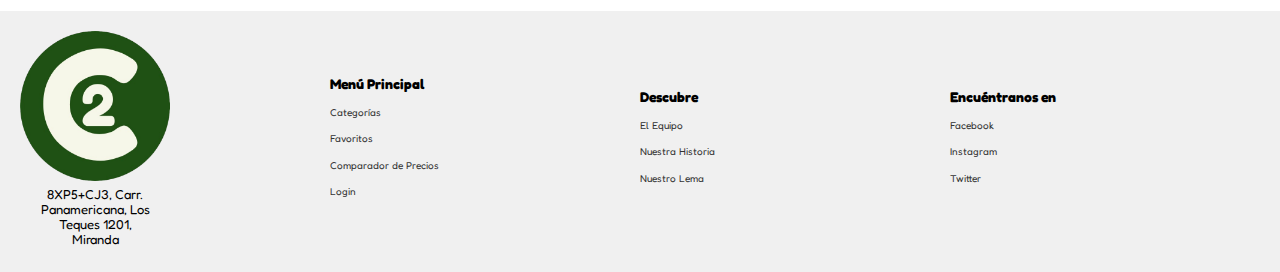
==== commit fec4b621: ""Cambio de URL imagenes"" ====
--- a/index.html
+++ b/index.html
@@ -100,7 +100,7 @@
                         <a href="/">
                             <h4><small> Imagen</small>Más</h4>
                             <picture>
-                                <img class="Imagen" src="./src/img/AceiteMazeite.jpg" alt="AceiteMazeite">
+                                <img class="Imagen" src="src/img/productos/farmatodo/aceiteMazeite.jpg" alt="AceiteMazeite">
                             </picture>
                         </a>
                     </div>
@@ -111,7 +111,7 @@
                         <a href="/">
                             <h4><small> Imagen</small>Más</h4>
                             <picture>
-                                <img class="Imagen" src="./src/img/ArrozMary.png" alt="ArrozMary">
+                                <img class="Imagen" src="src/img/productos/farmatodo/arrozMarySuperior.jpg" alt="ArrozMary">
                             </picture>
                         </a>
                     </div>
@@ -122,7 +122,7 @@
                         <a href="/">
                             <h4><small> Imagen</small>Más</h4>
                             <picture>
-                                <img class="Imagen" src="./src/img/AzucarMontalban.png" alt="AzucarMontalban">
+                                <img class="Imagen" src="src/img/productos/farmatodo/azucarMontalban.png" alt="AzucarMontalban">
                             </picture>
                         </a>
                     </div>
@@ -133,7 +133,7 @@
                         <a href="/">
                             <h4><small> Imagen</small>Más</h4>
                             <picture>
-                                <img class="Imagen" src="./src/img/CafeAmanecer.png" alt="CafeAmanecer">
+                                <img class="Imagen" src="src/img/productos/farmatodo/cafeAmanecer200gr.png" alt="CafeAmanecer">
                             </picture>
                         </a>
                     </div>
@@ -144,7 +144,7 @@
                         <a href="/">
                             <h4><small> Imagen</small>Más</h4>
                             <picture>
-                                <img class="Imagen" src="./src/img/CafeAmanecer.png" alt="CaraotaPanteraNegra">
+                                <img class="Imagen" src="src/img/productos/farmatodo/cafeAmanecer100gr.png" alt="CaraotaPanteraNegra">
                             </picture>
                         </a>
                     </div>
@@ -166,7 +166,7 @@
                         <a href="/">
                             <h4><small> Imagen</small>Más</h4>
                             <picture>
-                                <img class="Imagen" src="./src/img/HarinaTrigoMary.png" alt="HarinaTrigoMary">
+                                <img class="Imagen" src="src/img/productos/farmatodo/harinaTrigoMary.png" alt="HarinaTrigoMary">
                             </picture>
                         </a>
                     </div>
@@ -177,7 +177,7 @@
                         <a href="/">
                             <h4><small> Imagen</small>Más</h4>
                             <picture>
-                                <img class="Imagen" src="./src/img/JamonEndPlumrose.jpg" alt="JamonEndPlumrose">
+                                <img class="Imagen" src="src/img/productos/farmatodo/ja" alt="JamonEndPlumrose">
                             </picture>
                         </a>
                     </div>
@@ -188,7 +188,7 @@
                         <a href="/">
                             <h4><small> Imagen</small>Más</h4>
                             <picture>
-                                <img class="Imagen" src="./src/img/KetchupPampero.jpg" alt="KetchupPampero">
+                                <img class="Imagen" src="src/img/productos/farmatodo/ketchupPampero397gr.jpg" alt="KetchupPampero">
                             </picture>
                         </a>
                     </div>
@@ -199,7 +199,7 @@
                         <a href="/">
                             <h4><small> Imagen</small>Más</h4>
                             <picture>
-                                <img class="Imagen" src="./src/img/MargarinaMavesa.jpg" alt="MargarinaMavesa">
+                                <img class="Imagen" src="src/img/productos/farmatodo/MargarinaMavesa250gr.jpg" alt="MargarinaMavesa">
                             </picture>
                         </a>
                     </div>
@@ -210,7 +210,7 @@
                         <a href="/">
                             <h4><small> Imagen</small>Más</h4>
                             <picture>
-                                <img class="Imagen" src="./src/img/MayonesaKraft.jpg" alt="MayonesaKraft">
+                                <img class="Imagen" src="src/img/productos/farmatodo/mayonesaKraft445gr.jpg" alt="MayonesaKraft">
                             </picture>
                         </a>
                     </div>
@@ -221,7 +221,7 @@
                         <a href="/">
                             <h4><small> Imagen</small>Más</h4>
                             <picture>
-                                <img class="Imagen" src="./src/img/MayonesaMavesa.jpg" alt="MayonesaMavesa">
+                                <img class="Imagen" src="src/img/productos/farmatodo/mayonesaMavesa445gr.jpg" alt="MayonesaMavesa">
                             </picture>
                         </a>
                     </div>
@@ -232,7 +232,7 @@
                         <a href="/">
                             <h4><small> Imagen</small>Más</h4>
                             <picture>
-                                <img class="Imagen" src="./src/img/PastaMaryPluma.jpg" alt="PastaMaryPluma">
+                                <img class="Imagen" src="src/img/productos/farmatodo/pastaMaryVermicelli1kg.jpg" alt="PastaMaryPluma">
                             </picture>
                         </a>
                     </div>
@@ -243,7 +243,7 @@
                         <a href="/">
                             <h4><small> Imagen</small>Más</h4>
                             <picture>
-                                <img class="Imagen" src="./src/img/PastaMaryVermicelli.jpg" alt="PastaMaryVermicelli">
+                                <img class="Imagen" src="src/img/productos/farmatodo/pastaMaryVermicelli1kg.jpg" alt="PastaMaryVermicelli">
                             </picture>
                         </a>
                     </div>
@@ -265,7 +265,7 @@
                         <a href="/">
                             <h4><small> Imagen</small>Más</h4>
                             <picture>
-                                <img class="Imagen" src="src/img/AceiteMazeite.jpg" alt="VinagreHeinz">
+                                <img class="Imagen" src="src/img/productos/farmatodo" alt="VinagreHeinz">
                             </picture>
                         </a>
                     </div>
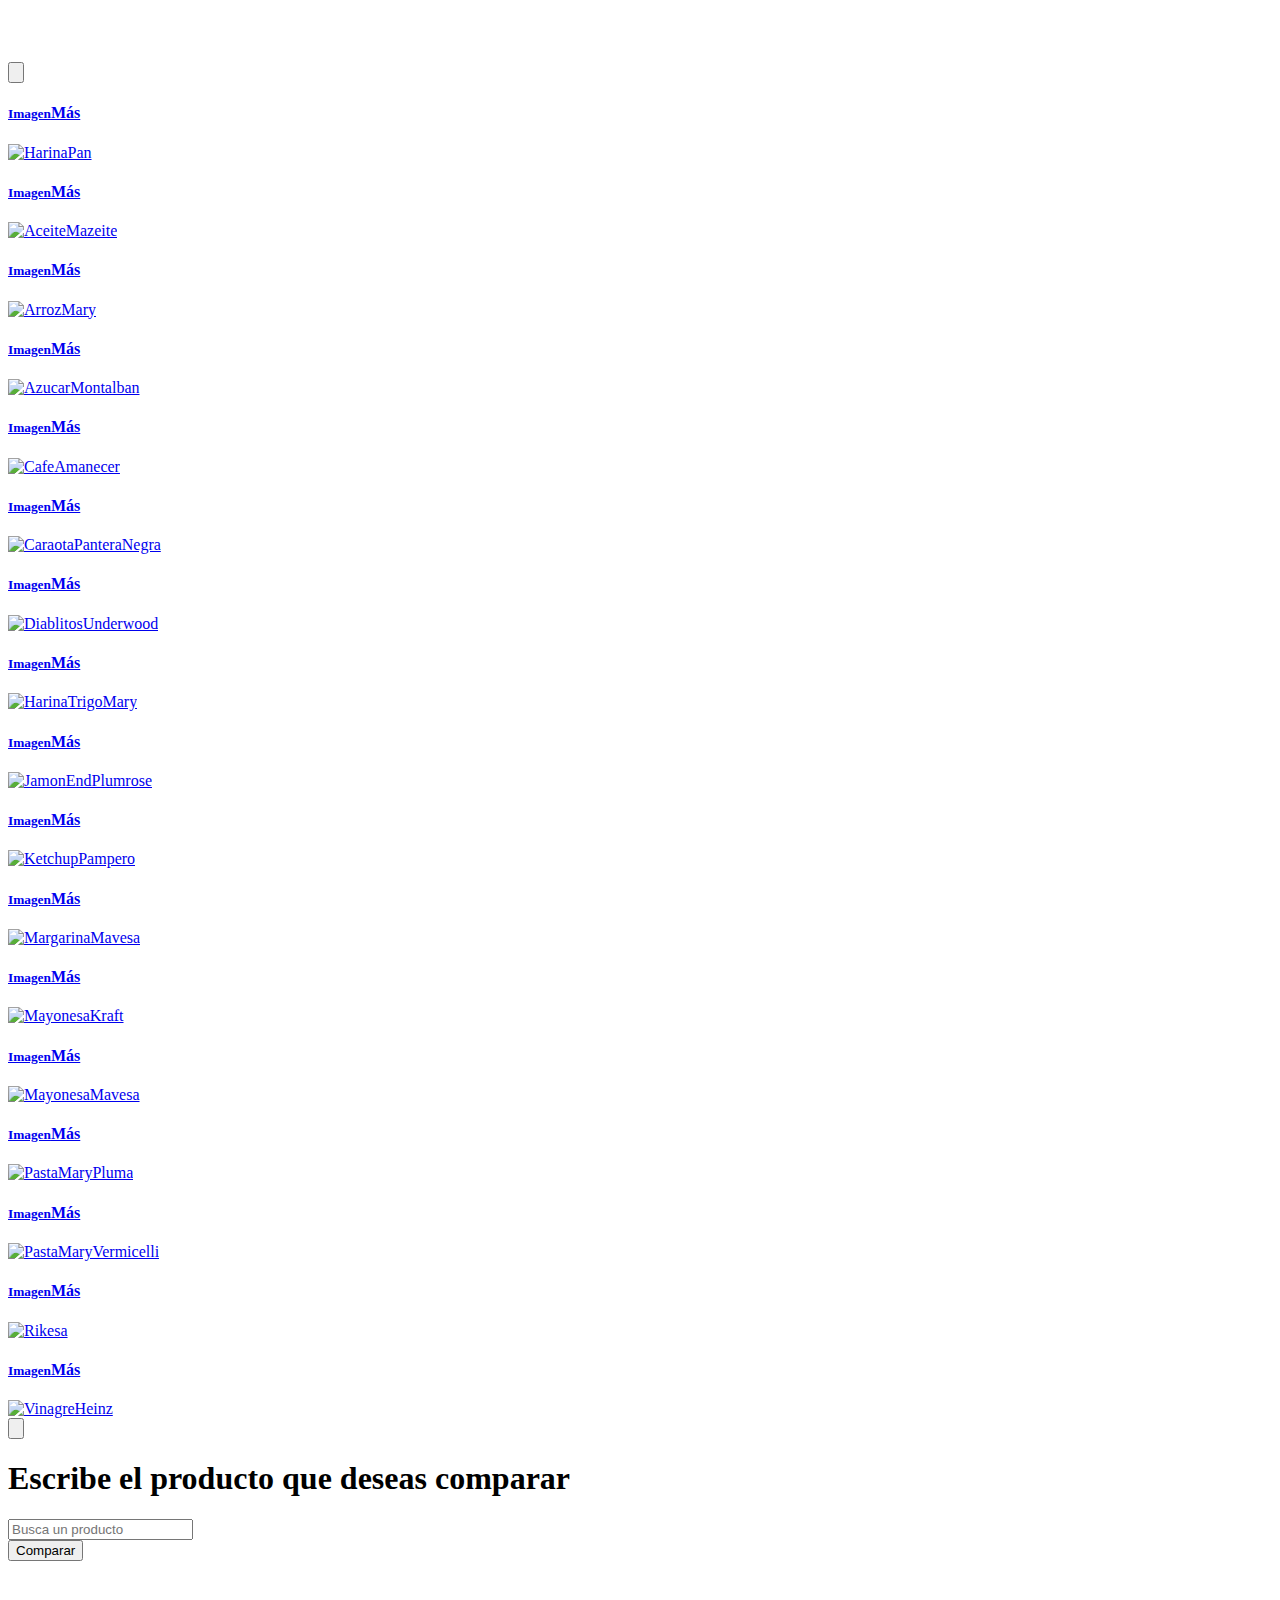
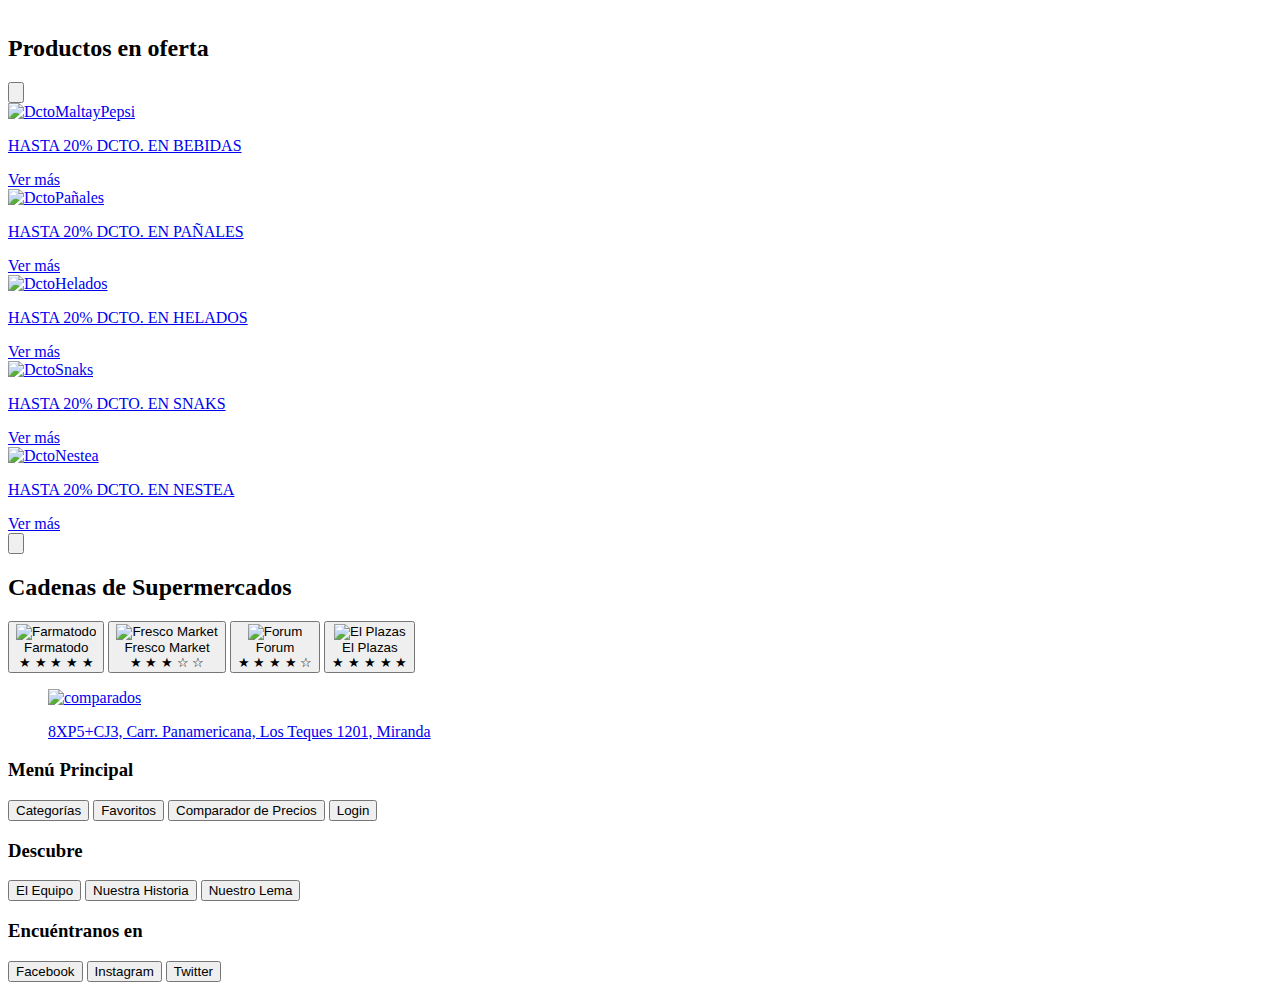
==== commit 16be8887: "Editando la vista header y el controlador Php" ====
--- a/index.html
+++ b/index.html
@@ -10,61 +10,7 @@
     <title>COMPARADOS</title>
 </head>
 <body>
-  <header>
-    <div class="container-hero">
-        <div class="container hero">
-            <div class="customer-support">
-                <i class="fa-solid fa-headset"></i>
-                <div class="content-customer-support">
-                    <span class="text">Soporte al cliente</span>
-                    <span class="number">0424-909-8100</span>
-                </div>
-            </div>
-            <div class="container-logo">
-            <!--<figure class="container-logo">
-                    <figure class="logo_container">
-                        <a href="#">
-                            <img class="logo" src="../img/CLogo.png" alt="Logo comparados">
-                        </a> -->
-                <h1 class="logo"><a href="./index.html">COMPARADOS</a></h1>
-            </div>
-            <div class="container-user">
-                <i class="fa-solid fa-user"></i>
-                <i class="fa-solid fa-basket-shopping"></i>
-                <div class="content-shopping-cart">
-                    <span class="text">Carrito</span>
-                    <span class="number">(0)</span>
-                </div>
-
-            </div>
-        </div>
-    </div>
-
-    <div class="container-navbar">
-        <nav class="navbar container">
-            <i class="fa-solid fa-bars"></i>
-            <figure class="container-logo">
-                <a href="#">
-                    <img class="logo" src="./src/img/CLogo.png" alt="Logo comparados">
-                </a>
-            </figure>
-            <ul class="menu">
-                
-                <li><a href="#">Categorías</a></li>
-                <li><a href="#">Favoritos</a></li>
-                <li><a href="./src/html/comparar.html">Comparador de Precios</a></li>
-                <li><a href="./src/html/form.html">Login</a></li>
-            </ul>
-
-            <form class="search-form">
-                <input type="search" placeholder="Buscar..." />
-                <button class="btn-search">
-                    <i class="fa-solid fa-magnifying-glass"></i>
-                </button>
-            </form>
-        </nav>
-    </div>
-  </header>
+
   <!--CARRUSEL-->
   <section class="banner">
     <div class="carousel">
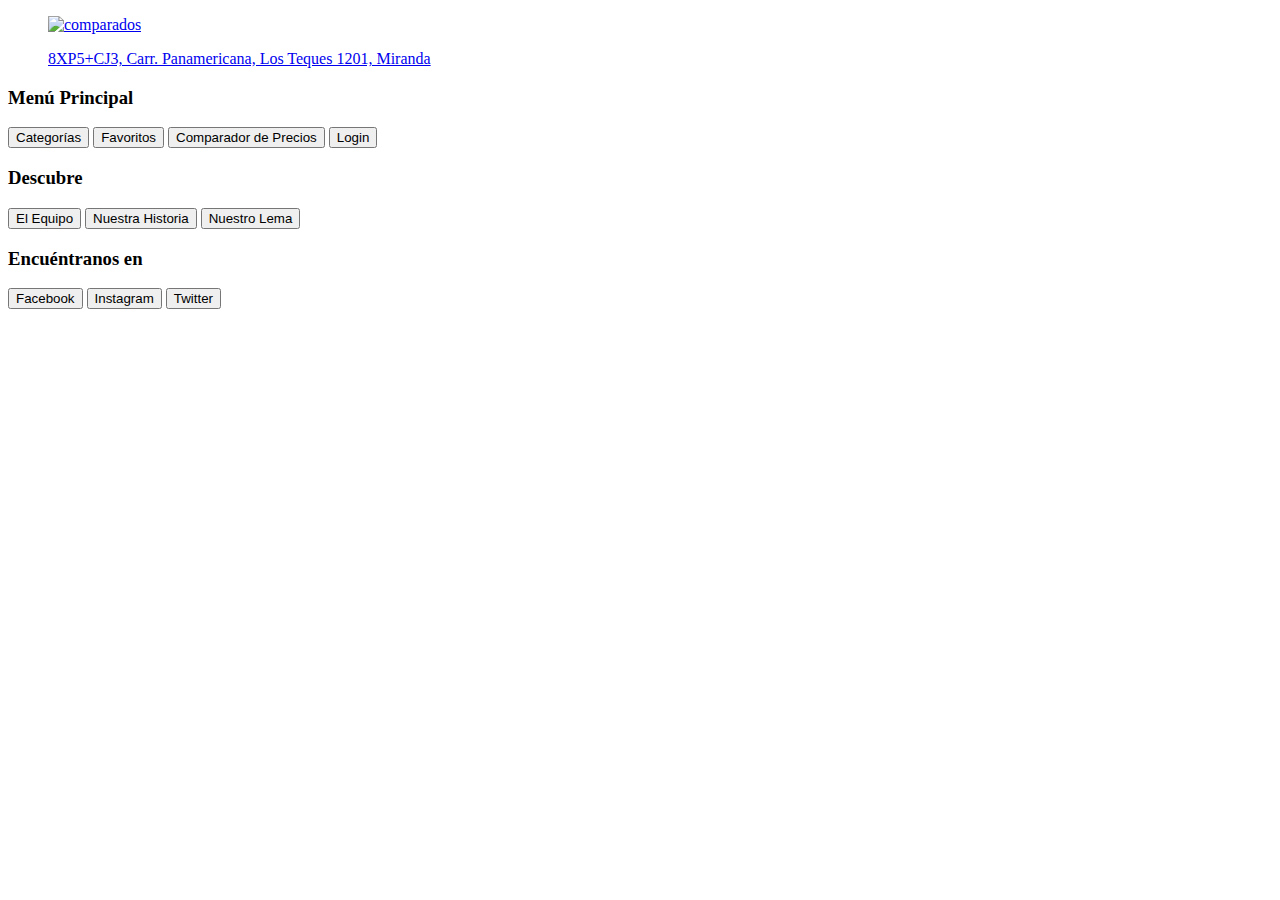
==== commit 3cd95a9d: "Editando la vista Body y el controlador PHP" ====
--- a/index.html
+++ b/index.html
@@ -11,413 +11,7 @@
 </head>
 <body>
 
-  <!--CARRUSEL-->
-  <section class="banner">
-    <div class="carousel">
-        <br>
-            <br>
-            <br>
-        <div class="carrusel-list" id="carrusel-list">
-            <button class="carrusel-arrow carrusel-prev" id="button-prev" data-button="button-prev"
-                onclick="app.processingButton(event)">
-                <svg aria-hidden="true" focusable="false" data-prefix="fas" data-icon="chevron-left"
-                    class="svg-inline--fa fa-chevron-left fa-w-10" role="img" xmlns="http://www.w3.org/2000/svg"
-                    viewBox="0 0 320 512">
-                    <path fill="currentColor"
-                        d="M34.52 239.03L228.87 44.69c9.37-9.37 24.57-9.37 33.94 0l22.67 22.67c9.36 9.36 9.37 24.52.04 33.9L131.49 256l154.02 154.75c9.34 9.38 9.32 24.54-.04 33.9l-22.67 22.67c-9.37 9.37-24.57 9.37-33.94 0L34.52 272.97c-9.37-9.37-9.37-24.57 0-33.94z">
-                    </path>
-                </svg>
-            </button>
-            <div class="carrusel-track" id="track">
-<!--1-->
-                <div class="carrusel">
-                    <div>
-                        <a href="/">
-                            <h4><small> Imagen</small>Más</h4>
-                            <picture>
-                                <img class="Imagen" src="src/img/productos/farmatodo/harinaPan.png" alt="HarinaPan">
-                            </picture>
-                        </a>
-                    </div>
-                </div>
-<!--2-->
-                <div class="carrusel">
-                    <div>
-                        <a href="/">
-                            <h4><small> Imagen</small>Más</h4>
-                            <picture>
-                                <img class="Imagen" src="src/img/productos/farmatodo/aceiteMazeite.jpg" alt="AceiteMazeite">
-                            </picture>
-                        </a>
-                    </div>
-                </div>
-<!--3-->
-                <div class="carrusel">
-                    <div>
-                        <a href="/">
-                            <h4><small> Imagen</small>Más</h4>
-                            <picture>
-                                <img class="Imagen" src="src/img/productos/farmatodo/arrozMarySuperior.jpg" alt="ArrozMary">
-                            </picture>
-                        </a>
-                    </div>
-                </div>
-<!--4-->                
-                <div class="carrusel">
-                    <div>
-                        <a href="/">
-                            <h4><small> Imagen</small>Más</h4>
-                            <picture>
-                                <img class="Imagen" src="src/img/productos/farmatodo/azucarMontalban.png" alt="AzucarMontalban">
-                            </picture>
-                        </a>
-                    </div>
-                </div>
-<!--5-->                
-                <div class="carrusel">
-                    <div>
-                        <a href="/">
-                            <h4><small> Imagen</small>Más</h4>
-                            <picture>
-                                <img class="Imagen" src="src/img/productos/farmatodo/cafeAmanecer200gr.png" alt="CafeAmanecer">
-                            </picture>
-                        </a>
-                    </div>
-                </div>
-<!--6-->                
-                <div class="carrusel">
-                    <div>
-                        <a href="/">
-                            <h4><small> Imagen</small>Más</h4>
-                            <picture>
-                                <img class="Imagen" src="src/img/productos/farmatodo/cafeAmanecer100gr.png" alt="CaraotaPanteraNegra">
-                            </picture>
-                        </a>
-                    </div>
-                </div>
-<!--7-->                
-                <div class="carrusel">
-                    <div>
-                        <a href="/">
-                            <h4><small> Imagen</small>Más</h4>
-                            <picture>
-                                <img class="Imagen" src="./src/img/DiablitosUnderwood.jpg" alt="DiablitosUnderwood">
-                            </picture>
-                        </a>
-                    </div>
-                </div>
-<!--8-->                
-                <div class="carrusel">
-                    <div>
-                        <a href="/">
-                            <h4><small> Imagen</small>Más</h4>
-                            <picture>
-                                <img class="Imagen" src="src/img/productos/farmatodo/harinaTrigoMary.png" alt="HarinaTrigoMary">
-                            </picture>
-                        </a>
-                    </div>
-                </div>
-<!--9-->                
-                <div class="carrusel">
-                    <div>
-                        <a href="/">
-                            <h4><small> Imagen</small>Más</h4>
-                            <picture>
-                                <img class="Imagen" src="src/img/productos/farmatodo/ja" alt="JamonEndPlumrose">
-                            </picture>
-                        </a>
-                    </div>
-                </div>
-<!--10-->                
-                <div class="carrusel">
-                    <div>
-                        <a href="/">
-                            <h4><small> Imagen</small>Más</h4>
-                            <picture>
-                                <img class="Imagen" src="src/img/productos/farmatodo/ketchupPampero397gr.jpg" alt="KetchupPampero">
-                            </picture>
-                        </a>
-                    </div>
-                </div>
-<!--11-->                
-                <div class="carrusel">
-                    <div>
-                        <a href="/">
-                            <h4><small> Imagen</small>Más</h4>
-                            <picture>
-                                <img class="Imagen" src="src/img/productos/farmatodo/MargarinaMavesa250gr.jpg" alt="MargarinaMavesa">
-                            </picture>
-                        </a>
-                    </div>
-                </div>
-<!--12-->                
-                <div class="carrusel">
-                    <div>
-                        <a href="/">
-                            <h4><small> Imagen</small>Más</h4>
-                            <picture>
-                                <img class="Imagen" src="src/img/productos/farmatodo/mayonesaKraft445gr.jpg" alt="MayonesaKraft">
-                            </picture>
-                        </a>
-                    </div>
-                </div>
-<!--13-->                
-                <div class="carrusel">
-                    <div>
-                        <a href="/">
-                            <h4><small> Imagen</small>Más</h4>
-                            <picture>
-                                <img class="Imagen" src="src/img/productos/farmatodo/mayonesaMavesa445gr.jpg" alt="MayonesaMavesa">
-                            </picture>
-                        </a>
-                    </div>
-                </div>
-<!--14-->                
-                <div class="carrusel">
-                    <div>
-                        <a href="/">
-                            <h4><small> Imagen</small>Más</h4>
-                            <picture>
-                                <img class="Imagen" src="src/img/productos/farmatodo/pastaMaryVermicelli1kg.jpg" alt="PastaMaryPluma">
-                            </picture>
-                        </a>
-                    </div>
-                </div>
-<!--15-->                
-                <div class="carrusel">
-                    <div>
-                        <a href="/">
-                            <h4><small> Imagen</small>Más</h4>
-                            <picture>
-                                <img class="Imagen" src="src/img/productos/farmatodo/pastaMaryVermicelli1kg.jpg" alt="PastaMaryVermicelli">
-                            </picture>
-                        </a>
-                    </div>
-                </div>
-<!--16-->                
-                <div class="carrusel">
-                    <div>
-                        <a href="/">
-                            <h4><small> Imagen</small>Más</h4>
-                            <picture>
-                                <img class="Imagen" src="./src/img/Rikesa.jpg" alt="Rikesa">
-                            </picture>
-                        </a>
-                    </div>
-                </div>
-<!--17-->                
-                <div class="carrusel">
-                    <div>
-                        <a href="/">
-                            <h4><small> Imagen</small>Más</h4>
-                            <picture>
-                                <img class="Imagen" src="src/img/productos/farmatodo" alt="VinagreHeinz">
-                            </picture>
-                        </a>
-                    </div>
-                </div>
 
-            </div>
-            <button class="carrusel-arrow carrusel-next" id="button-next" data-button="button-next"
-                onclick="app.processingButton(event)">
-                <svg aria-hidden="true" focusable="false" data-prefix="fas" data-icon="chevron-right"
-                    class="svg-inline--fa fa-chevron-right fa-w-10" role="img" xmlns="http://www.w3.org/2000/svg"
-                    viewBox="0 0 320 512">
-                    <path fill="currentColor"
-                        d="M285.476 272.971L91.132 467.314c-9.373 9.373-24.569 9.373-33.941 0l-22.667-22.667c-9.357-9.357-9.375-24.522-.04-33.901L188.505 256 34.484 101.255c-9.335-9.379-9.317-24.544.04-33.901l22.667-22.667c9.373-9.373 24.569-9.373 33.941 0L285.475 239.03c9.373 9.372 9.373 24.568.001 33.941z">
-                    </path>
-                </svg>
-            </button>
-            
-            
-        </div>
-
-    </div>
-  </section>
-<!--CARRUSEL-->
-
-
-<!-- Buscador  -->
-<section class="buscador_container">
-    <h1 class="buscador_titulo">Escribe el producto que deseas comparar</h1>
-    <form id="buscador" class="buscador_form" action="">
-        <div class="buscador">
-            <i class="fa-solid fa-magnifying-glass"></i>
-            <input class="buscador_input" type="text" placeholder="Busca un producto">
-        </div>
-        <input class="buscador_input submit" type="submit" value="Comparar">
-    </form>
-</section>
-<!-- Fin Buscador -->
-<br>
-<br>
-<br>
-<section>
-    <div class="section-divider"></div>
-</section>
-<!--Carrusel de Ofertas-->
-<section class="ofertas">
-    <h2 class="ofertas-title">Productos en oferta</h2>
-    <div class="carousel-ofertas">
-        <div class="carrusel-list2" id="carrusel-list2">
-            <button class="carrusel-arrow carrusel-prev" id="button-prev" data-button="button-prev"
-                onclick="app.processingButton2(event)">
-                <svg aria-hidden="true" focusable="false" data-prefix="fas" data-icon="chevron-left"
-                    class="svg-inline--fa fa-chevron-left fa-w-10" role="img" xmlns="http://www.w3.org/2000/svg"
-                    viewBox="0 0 320 512">
-                    <path fill="currentColor"
-                        d="M34.52 239.03L228.87 44.69c9.37-9.37 24.57-9.37 33.94 0l22.67 22.67c9.36 9.36 9.37 24.52.04 33.9L131.49 256l154.02 154.75c9.34 9.38 9.32 24.54-.04 33.9l-22.67 22.67c-9.37 9.37-24.57 9.37-33.94 0L34.52 272.97c-9.37-9.37-9.37-24.57 0-33.94z">
-                    </path>
-                </svg>
-            </button>
-            <div class="carrusel-track2" id="track2">
-<!--1--> 
-               <div class="carrusel2">
-                <div>
-                    <a href="/">
-                        <picture>
-                            <img class="Imagen" src="src/img/descuentos/DctoMaltayPepsi.jpg" alt="DctoMaltayPepsi">
-                            <div class="ofertas-info">
-                                <p class="ofertas-discount">HASTA 20% DCTO. EN BEBIDAS</p>
-                                <a href="#" class="ofertas-button">Ver más</a>
-                            </div>
-                        </picture>
-                    </a>
-                </div>
-            </div>
-            
-        
-<!--2--> 
-               <div class="carrusel2">
-                <div>
-                    <a href="/">
-                        <picture>
-                            <img class="Imagen" src="src/img/descuentos/DctoPañales.jpg" alt="DctoPañales">
-                            <div class="ofertas-info">
-                                <p class="ofertas-discount">HASTA 20% DCTO. EN PAÑALES</p>
-                                <a href="#" class="ofertas-button">Ver más</a>
-                            </div>
-                        </picture>
-                    </a>
-                </div>
-               </div>
-<!--3-->  
-              <div class="carrusel2">
-                <div>
-                    <a href="/">
-                        <picture>
-                            <img class="Imagen" src="src/img/descuentos/DctoHelados.jpg" alt="DctoHelados">
-                            <div class="ofertas-info">
-                                <p class="ofertas-discount">HASTA 20% DCTO. EN HELADOS</p>
-                                <a href="#" class="ofertas-button">Ver más</a>
-                            </div>
-                        </picture>
-                    </a>
-                </div>
-              </div>
-<!--4-->               
-             <div class="carrusel2">
-                <div>
-                    <a href="/">
-                        <picture>
-                            <img class="Imagen" src="src/img/descuentos/DctoSnaks.jpg" alt="DctoSnaks">
-                            <div class="ofertas-info">
-                                <p class="ofertas-discount">HASTA 20% DCTO. EN SNAKS</p>
-                                <a href="#" class="ofertas-button">Ver más</a>
-                            </div>    
-                        </picture>
-                    </a>
-                </div>
-            </div>
-<!--5-->
-            <div class="carrusel2">
-                <div>
-                    <a href="/">
-                        <picture>
-                            <img class="Imagen" src="src/img/descuentos/Dcto.Nestea.jpg" alt="DctoNestea">
-                            <div class="ofertas-info">
-                                <p class="ofertas-discount">HASTA 20% DCTO. EN NESTEA</p>
-                                <a href="#" class="ofertas-button">Ver más</a>
-                            </div>
-                        </picture>
-                    </a>
-                </div>
-              </div>
-          </div>
-          <button class="carrusel-arrow carrusel-next" id="button-next" data-button="button-next"
-                onclick="app.processingButton2(event)">
-                <svg aria-hidden="true" focusable="false" data-prefix="fas" data-icon="chevron-right"
-                    class="svg-inline--fa fa-chevron-right fa-w-10" role="img" xmlns="http://www.w3.org/2000/svg"
-                    viewBox="0 0 320 512">
-                    <path fill="currentColor"
-                        d="M285.476 272.971L91.132 467.314c-9.373 9.373-24.569 9.373-33.941 0l-22.667-22.667c-9.357-9.357-9.375-24.522-.04-33.901L188.505 256 34.484 101.255c-9.335-9.379-9.317-24.544.04-33.901l22.667-22.667c9.373-9.373 24.569-9.373 33.941 0L285.475 239.03c9.373 9.372 9.373 24.568.001 33.941z">
-                    </path>
-                </svg>
-            </button>
-        </div>
-    </div>
-    
-</section>
-<section>
-    <div class="section-divider2"></div>
-</section>
-<!--Cadena de Supermercados-->
-<section class="supermercados">
-    <h2>Cadenas de Supermercados</h2>
-    <div class="market-container">
-        <!-- Farmatodo -->
-        <button class="market-button">
-            <img src="../Comparados/src/img/supermercados/farmatodo.png" alt="Farmatodo" class="market-image">
-            <div class="market-name">Farmatodo</div>
-            <div class="market-rating">
-                <span class="star">&#9733;</span>
-                <span class="star">&#9733;</span>
-                <span class="star">&#9733;</span>
-                <span class="star">&#9733;</span>
-                <span class="star">&#9733;</span>
-            </div>
-        </button>
-
-        <!-- Fresco Market -->
-        <button class="market-button">
-            <img src="../Comparados/src/img/supermercados/FrescoMarket.png" alt="Fresco Market" class="market-image">
-            <div class="market-name">Fresco Market</div>
-            <div class="market-rating">
-                <span class="star">&#9733;</span>
-                <span class="star">&#9733;</span>
-                <span class="star">&#9733;</span>
-                <span class="star">&#9734;</span>
-                <span class="star">&#9734;</span>
-            </div>
-        </button>
-
-        <!-- Forum -->
-        <button class="market-button">
-            <img src="../Comparados/src/img/supermercados/forum.png" alt="Forum" class="market-image">
-            <div class="market-name">Forum</div>
-            <div class="market-rating">
-                <span class="star">&#9733;</span>
-                <span class="star">&#9733;</span>
-                <span class="star">&#9733;</span>
-                <span class="star">&#9733;</span>
-                <span class="star">&#9734;</span>
-            </div>
-        </button>
-
-        <!-- El Plazas -->
-        <button class="market-button">
-            <img src="../Comparados/src/img/supermercados/Plazas.png" alt="El Plazas" class="market-image">
-            <div class="market-name">El Plazas</div>
-            <div class="market-rating">
-                <span class="star">&#9733;</span>
-                <span class="star">&#9733;</span>
-                <span class="star">&#9733;</span>
-                <span class="star">&#9733;</span>
-                <span class="star">&#9733;</span>
-            </div>
-        </button>
-    </div>
-</section>
 <!--Footer-->
 <footer>
     <div class="footer-left">
